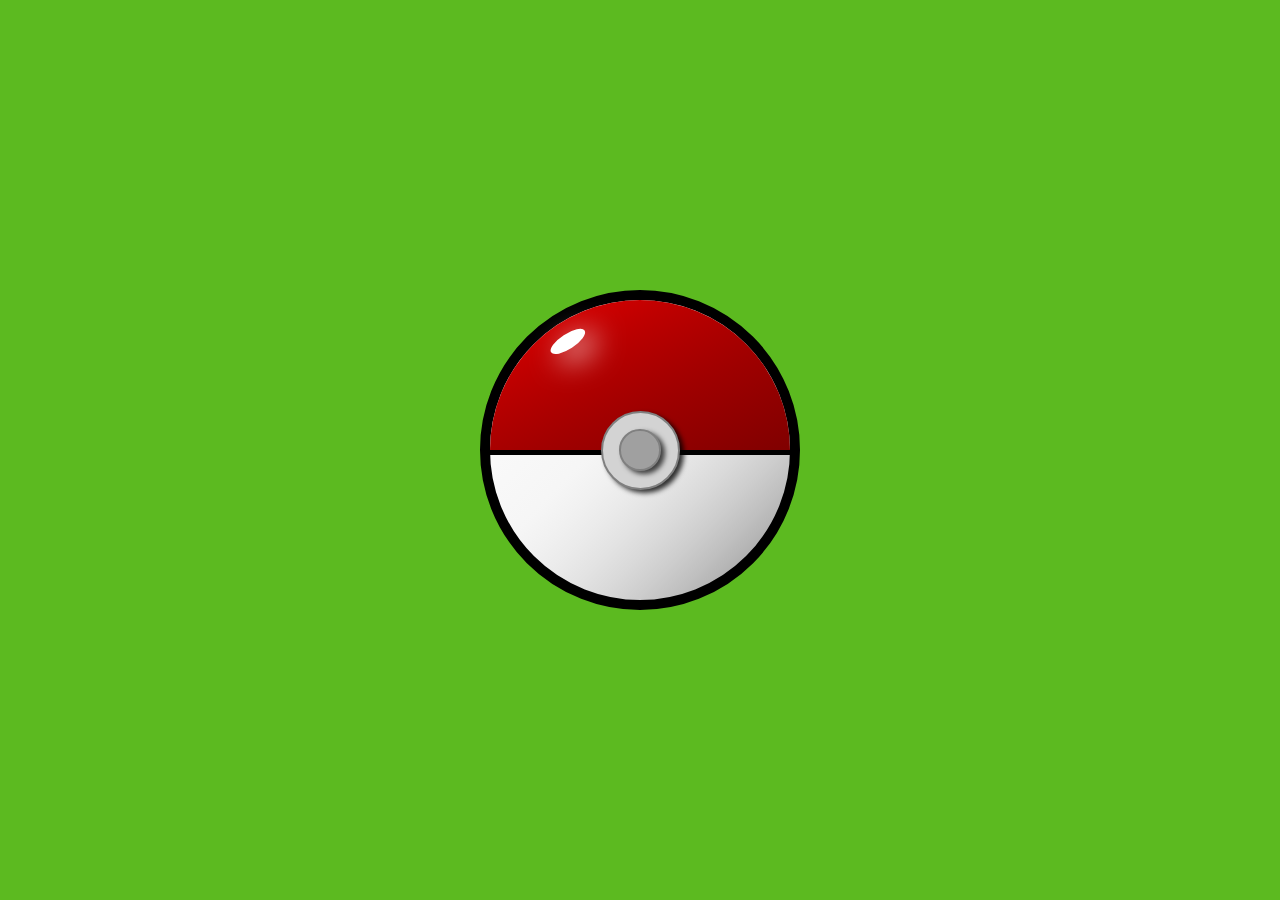
==== index.html @ 0ccee03f "made a pokeball / initial commit" ====
<!DOCTYPE html>
<html lang="en">

<head>
    <meta charset="UTF-8">
    <meta name="viewport" content="width=device-width, initial-scale=1.0">
    <title>Document</title>
    <link rel="stylesheet" href="style.css">
    <link rel="icon" href="AN.ico">
</head>

<body>
    <div class="container">
        <div class="ball">
            <div class="ball-mid">
                <div class="ball-btn"></div>
            </div>
            <div class="ball-top">
                <div class="ball-top-trick"></div>
            </div>
        </div>
    </div>
</body>

</html>
---- style.css ----
:root {
    --diameter: 300px;
}

body {
    background: #5cba20;
    height: 100vh;
    display: grid;
    place-items: center;
    margin: 0;
}

.container {
    display: flex;
    justify-content: center;
    position: relative;
}

.ball {
    display: flex;
    position: relative;
    height: var(--diameter);
    width: var(--diameter);
    justify-content: center;
    align-items: baseline;
    border-radius: 50%;
    border: 10px solid black;
    background: linear-gradient(135deg, white, 80%, grey)
}

.ball-top {
    height: calc(var(--diameter) / 2);
    width: var(--diameter);
    background: linear-gradient(155deg, red, 30%, maroon);
    /* background: red; */
    border-radius: 300px 300px 0 0;
    border-bottom: 5px solid black;
    /* box-shadow: inset 8px 8px 0 white; */

}

.ball-top-trick {
    height: 15px;
    width: 40px;
    background: white;
    border-radius: 50%;
    /* 50% 0 50%;*/
    /* border-bottom: 5px solid black; */
    box-shadow: 5px 10px 30px white;
    transform: translateX(30px) translateY(60px);
    rotate: -33deg;
}

.ball-mid {
    height: calc(var(--diameter) / 4);
    width: calc(var(--diameter) / 4);
    border: 2px solid grey;
    border-radius: 50%;
    background: lightgrey;
    box-shadow: 4px 3px 5px rgba(0, 0, 0, .8);

    display: flex;
    /* align-items: baseline; */
    align-self: center;
    justify-content: center;

    position: absolute;
    z-index: 9999;
}

.ball-btn {
    height: calc(var(--diameter) / 8);
    width: calc(var(--diameter) / 8);
    border: 2px solid gray;
    border-radius: 50%;
    background: rgb(160, 160, 160);
    box-shadow: 4px 3px 5px rgba(0, 0, 0, .7);

    align-self: center;
}
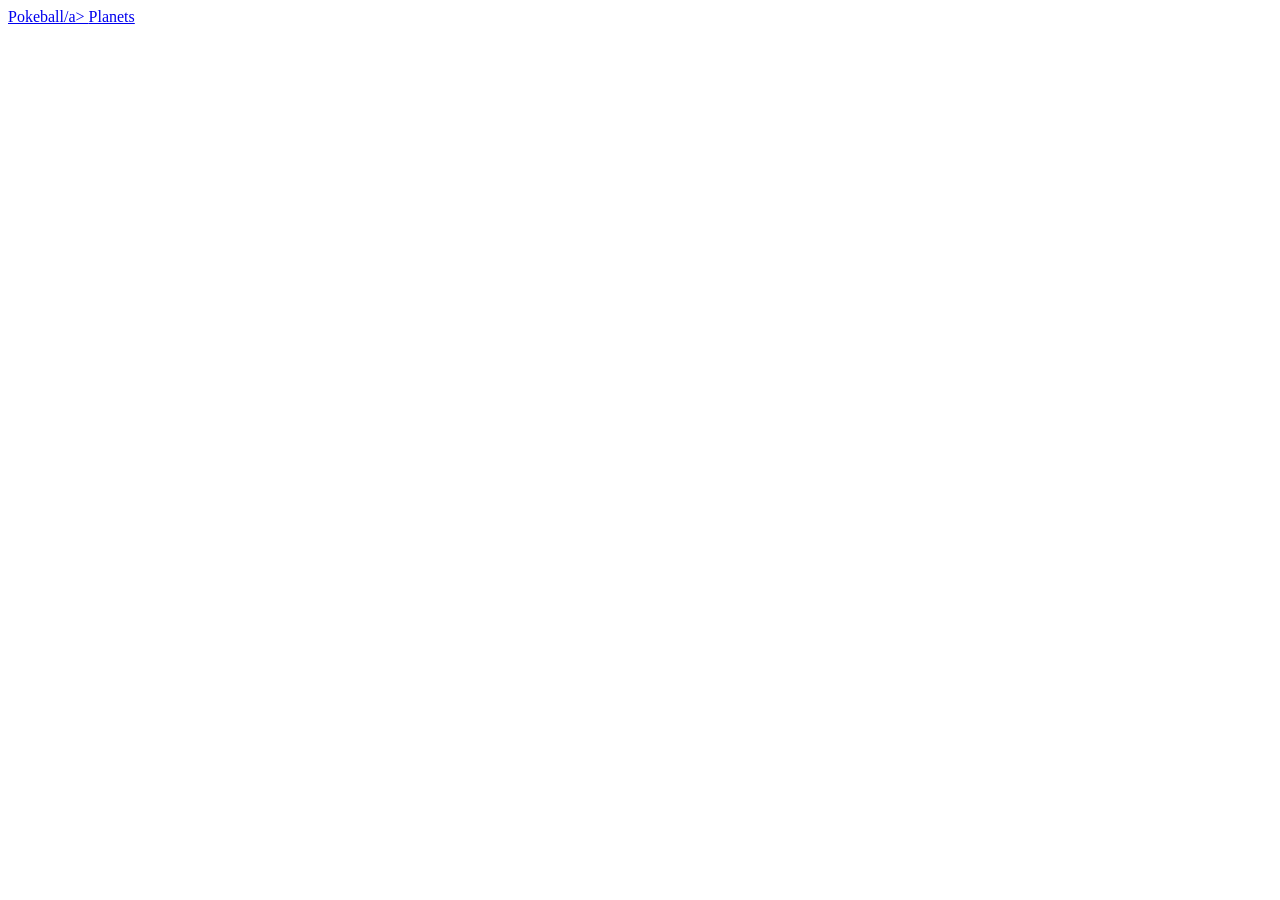
==== commit 52d59673: "added a homepage" ====
--- a/index.html
+++ b/index.html
@@ -5,21 +5,11 @@
     <meta charset="UTF-8">
     <meta name="viewport" content="width=device-width, initial-scale=1.0">
     <title>Document</title>
-    <link rel="stylesheet" href="style.css">
-    <link rel="icon" href="AN.ico">
 </head>
 
 <body>
-    <div class="container">
-        <div class="ball">
-            <div class="ball-mid">
-                <div class="ball-btn"></div>
-            </div>
-            <div class="ball-top">
-                <div class="ball-top-trick"></div>
-            </div>
-        </div>
-    </div>
+    <a href="pokeball/index.html" target="_blank" rel="noopener noreferrer">Pokeball/a>
+        <a href="planets/index.html">Planets</a>
 </body>
 
 </html>
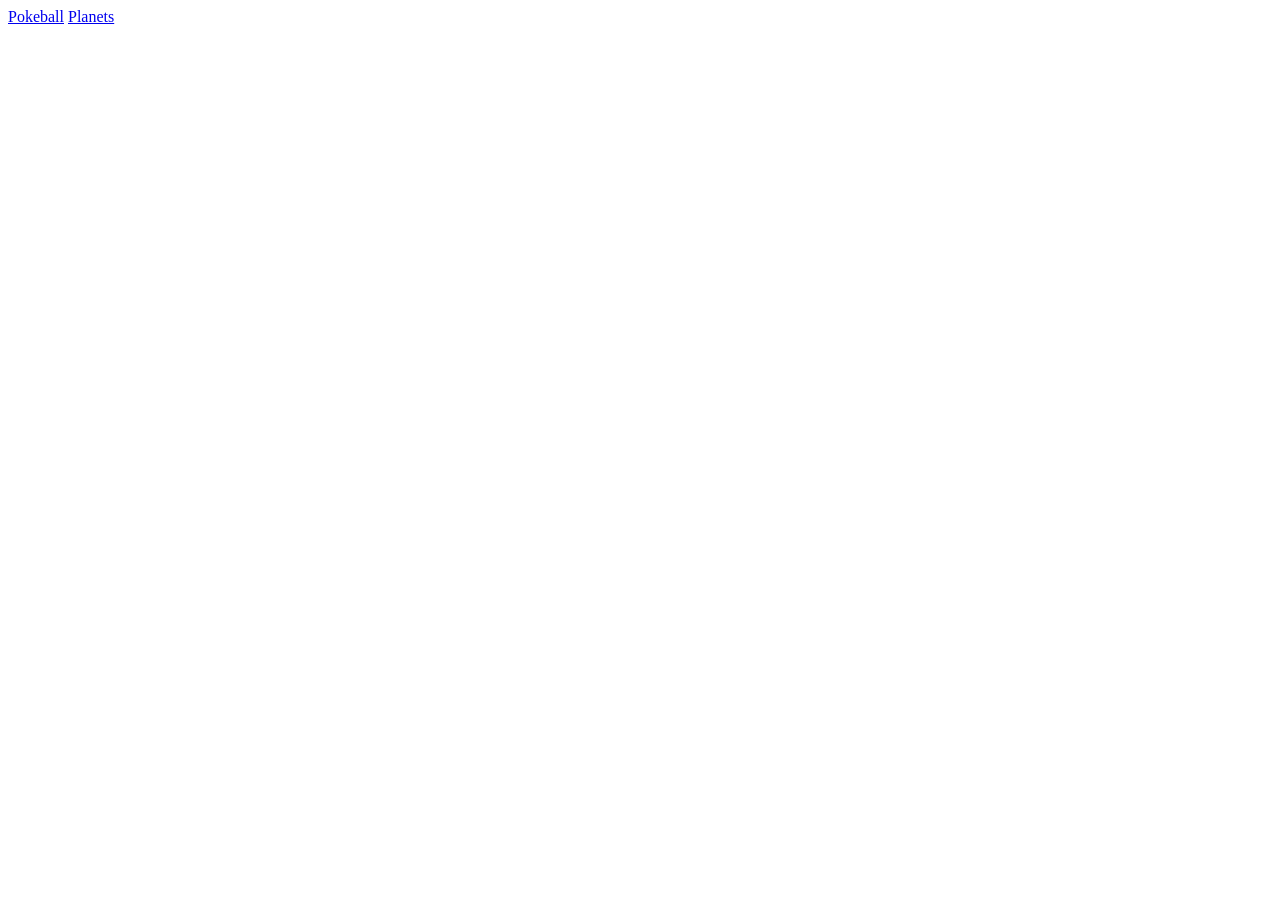
==== commit 4586baa3: "fixed typo" ====
--- a/index.html
+++ b/index.html
@@ -8,8 +8,8 @@
 </head>
 
 <body>
-    <a href="pokeball/index.html" target="_blank" rel="noopener noreferrer">Pokeball/a>
-        <a href="planets/index.html">Planets</a>
+    <a href="pokeball/index.html">Pokeball</a>
+    <a href="planets/index.html">Planets</a>
 </body>
 
 </html>
